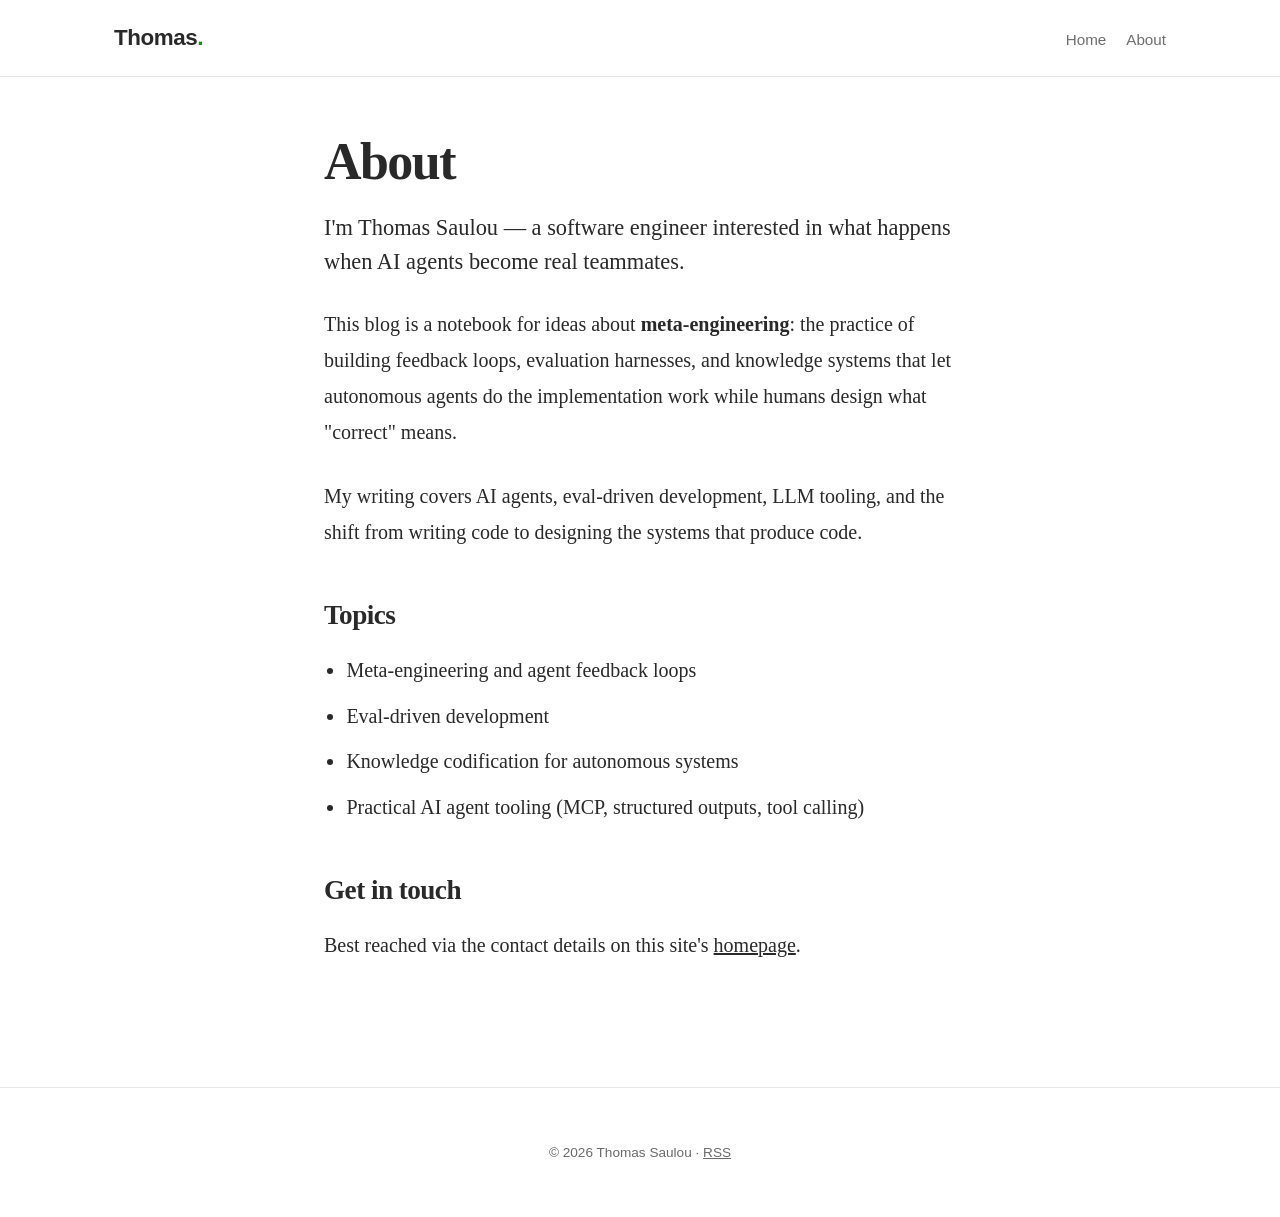
==== about.html @ 218aec30 "feat: SEO + GEO foundations (sitemap, robots, llms.txt, RSS, JSON-LD, OG)" ====
<!DOCTYPE html>
<html lang="en">
<head>
  <meta charset="UTF-8" />
  <meta name="viewport" content="width=device-width, initial-scale=1.0" />
  <title>About — Thomas Saulou</title>
  <meta name="description" content="About Thomas Saulou — software engineer writing on AI agents, meta-engineering, and the systems that let autonomous code ship correctly." />
  <meta name="author" content="Thomas Saulou" />
  <link rel="canonical" href="https://thomassaulou.github.io/about.html" />
  <meta name="robots" content="index, follow" />

  <meta property="og:type" content="profile" />
  <meta property="og:title" content="About — Thomas Saulou" />
  <meta property="og:description" content="Software engineer writing on AI agents, meta-engineering, and autonomous systems." />
  <meta property="og:url" content="https://thomassaulou.github.io/about.html" />
  <meta property="og:image" content="https://thomassaulou.github.io/og-image.svg" />

  <link rel="icon" type="image/svg+xml" href="/favicon.svg" />
  <link rel="stylesheet" href="styles.css" />

  <script type="application/ld+json">
  {
    "@context": "https://schema.org",
    "@type": "AboutPage",
    "url": "https://thomassaulou.github.io/about.html",
    "name": "About Thomas Saulou",
    "mainEntity": {
      "@type": "Person",
      "@id": "https://thomassaulou.github.io/#person",
      "name": "Thomas Saulou",
      "url": "https://thomassaulou.github.io/",
      "jobTitle": "Software Engineer",
      "description": "Software engineer focused on AI agents, meta-engineering, and building autonomous systems.",
      "knowsAbout": [
        "AI agents",
        "Meta-engineering",
        "Eval-driven development",
        "Large language models",
        "Software engineering"
      ]
    }
  }
  </script>
</head>
<body>
  <header class="site-header">
    <div class="site-header__inner">
      <a class="brand" href="/" aria-label="Thomas Saulou — Home">Thomas<span>.</span></a>
      <nav class="site-nav" aria-label="Main navigation">
        <a href="/">Home</a>
        <a href="/about.html" aria-current="page">About</a>
      </nav>
    </div>
  </header>

  <main class="article">
    <h1 class="article__title">About</h1>

    <article class="article__body">
      <p class="lead">I'm Thomas Saulou — a software engineer interested in what happens when AI agents become real teammates.</p>

      <p>This blog is a notebook for ideas about <strong>meta-engineering</strong>: the practice of building feedback loops, evaluation harnesses, and knowledge systems that let autonomous agents do the implementation work while humans design what "correct" means.</p>

      <p>My writing covers AI agents, eval-driven development, LLM tooling, and the shift from writing code to designing the systems that produce code.</p>

      <h2>Topics</h2>
      <ul>
        <li>Meta-engineering and agent feedback loops</li>
        <li>Eval-driven development</li>
        <li>Knowledge codification for autonomous systems</li>
        <li>Practical AI agent tooling (MCP, structured outputs, tool calling)</li>
      </ul>

      <h2>Get in touch</h2>
      <p>Best reached via the contact details on this site's <a href="/">homepage</a>.</p>
    </article>
  </main>

  <footer class="site-footer">
    <p>&copy; <span id="year"></span> Thomas Saulou · <a href="/feed.xml">RSS</a></p>
  </footer>
  <script src="main.js"></script>
</body>
</html>
---- styles.css ----
:root {
  --color-bg: #ffffff;
  --color-text: rgba(41, 41, 41, 1);
  --color-muted: rgba(107, 107, 107, 1);
  --color-faint: rgba(41, 41, 41, 0.68);
  --color-border: rgba(230, 230, 230, 1);
  --color-accent: #1a8917;
  --color-code-bg: #f6f6f4;

  --font-sans: -apple-system, BlinkMacSystemFont, "Segoe UI", Roboto,
    Helvetica, Arial, sans-serif;
  --font-serif: Charter, "Iowan Old Style", Georgia, "Times New Roman",
    serif;
  --font-mono: "SF Mono", ui-monospace, "Roboto Mono", Menlo, Consolas,
    monospace;

  --reading-width: 680px;

  --text-title: clamp(2rem, 1.3rem + 3vw, 3.25rem);
  --text-body: 1.25rem;
  --text-lead: 1.35rem;

  --duration: 200ms;
}

* {
  box-sizing: border-box;
}

.visually-hidden {
  position: absolute;
  width: 1px;
  height: 1px;
  padding: 0;
  margin: -1px;
  overflow: hidden;
  clip: rect(0, 0, 0, 0);
  white-space: nowrap;
  border: 0;
}

html {
  -webkit-text-size-adjust: 100%;
}

body {
  margin: 0;
  background: var(--color-bg);
  color: var(--color-text);
  font-family: var(--font-sans);
  line-height: 1.6;
  -webkit-font-smoothing: antialiased;
  text-rendering: optimizeLegibility;
}

a {
  color: inherit;
}

/* ---------- Site header ---------- */
.site-header {
  border-bottom: 1px solid var(--color-border);
}

.site-header__inner {
  max-width: 1100px;
  margin: 0 auto;
  padding: 1.25rem 1.5rem;
  display: flex;
  align-items: baseline;
  justify-content: space-between;
  gap: 1rem;
}

.brand {
  font-weight: 700;
  font-size: 1.4rem;
  letter-spacing: -0.02em;
  text-decoration: none;
}

.brand span {
  color: var(--color-accent);
}

.site-nav {
  display: flex;
  gap: 1.25rem;
  font-size: 0.95rem;
  color: var(--color-faint);
}

.site-nav a {
  text-decoration: none;
}

.site-nav a:hover {
  color: var(--color-text);
}

/* ---------- Home / feed ---------- */
.feed {
  max-width: var(--reading-width);
  margin: 0 auto;
  padding: 3.5rem 1.5rem 5rem;
}

.feed__lede {
  font-family: var(--font-serif);
  font-size: var(--text-lead);
  color: var(--color-faint);
  margin: 0 0 3rem;
  line-height: 1.5;
}

.post-card {
  display: block;
  text-decoration: none;
  padding: 2rem 0;
  border-top: 1px solid var(--color-border);
  transition: opacity var(--duration) ease;
}

.post-card:hover {
  opacity: 0.72;
}

.post-card__meta {
  font-size: 0.85rem;
  color: var(--color-muted);
  margin-bottom: 0.6rem;
}

.post-card__title {
  font-family: var(--font-serif);
  font-size: 1.75rem;
  line-height: 1.2;
  letter-spacing: -0.02em;
  margin: 0 0 0.6rem;
}

.post-card__excerpt {
  font-family: var(--font-serif);
  font-size: 1.1rem;
  color: var(--color-faint);
  margin: 0;
}

/* ---------- Article ---------- */
.article {
  max-width: var(--reading-width);
  margin: 0 auto;
  padding: 3.5rem 1.5rem 6rem;
}

.article__back {
  display: inline-block;
  margin-bottom: 2.5rem;
  font-size: 0.9rem;
  color: var(--color-muted);
  text-decoration: none;
}

.article__back:hover {
  color: var(--color-text);
}

.article__title {
  font-family: var(--font-serif);
  font-size: var(--text-title);
  line-height: 1.12;
  letter-spacing: -0.03em;
  font-weight: 700;
  margin: 0 0 1.25rem;
}

.article__byline {
  display: flex;
  align-items: center;
  gap: 0.75rem;
  padding-bottom: 1.75rem;
  margin-bottom: 2.5rem;
  border-bottom: 1px solid var(--color-border);
}

.avatar {
  width: 44px;
  height: 44px;
  border-radius: 50%;
  background: linear-gradient(135deg, #1a8917, #0b5cad);
  color: #fff;
  display: grid;
  place-items: center;
  font-weight: 700;
  font-size: 1rem;
}

.article__byline .name {
  font-weight: 600;
  font-size: 0.98rem;
}

.article__byline .sub {
  font-size: 0.88rem;
  color: var(--color-muted);
}

.article__body {
  font-family: var(--font-serif);
  font-size: var(--text-body);
  line-height: 1.8;
  color: var(--color-text);
}

.article__body p {
  margin: 0 0 1.75rem;
}

.article__body p.lead {
  font-size: 1.4rem;
  line-height: 1.5;
}

.article__body h2 {
  font-size: 1.7rem;
  letter-spacing: -0.02em;
  line-height: 1.25;
  margin: 3rem 0 1.25rem;
}

.article__body strong {
  font-weight: 700;
}

.article__body em {
  font-style: italic;
}

.article__body ul {
  margin: 0 0 1.75rem;
  padding-left: 1.4rem;
}

.article__body li {
  margin-bottom: 0.6rem;
}

.article__body hr {
  border: none;
  text-align: center;
  margin: 3rem 0;
}

.article__body hr::before {
  content: "• • •";
  color: var(--color-muted);
  letter-spacing: 0.6em;
  font-size: 0.9rem;
}

.article__body pre {
  font-family: var(--font-mono);
  font-size: 0.92rem;
  line-height: 1.6;
  background: var(--color-code-bg);
  border-radius: 8px;
  padding: 1.25rem 1.4rem;
  overflow-x: auto;
  margin: 0 0 1.75rem;
  color: #1b1b1b;
}

.article__body code {
  font-family: var(--font-mono);
  font-size: 0.9em;
  background: var(--color-code-bg);
  padding: 0.12em 0.4em;
  border-radius: 4px;
}

.article__body pre code {
  background: none;
  padding: 0;
  font-size: inherit;
}

/* ---------- Footer ---------- */
.site-footer {
  border-top: 1px solid var(--color-border);
  padding: 2.5rem 1.5rem;
  text-align: center;
  font-size: 0.85rem;
  color: var(--color-muted);
}

@media (max-width: 600px) {
  :root {
    --text-body: 1.15rem;
  }
}
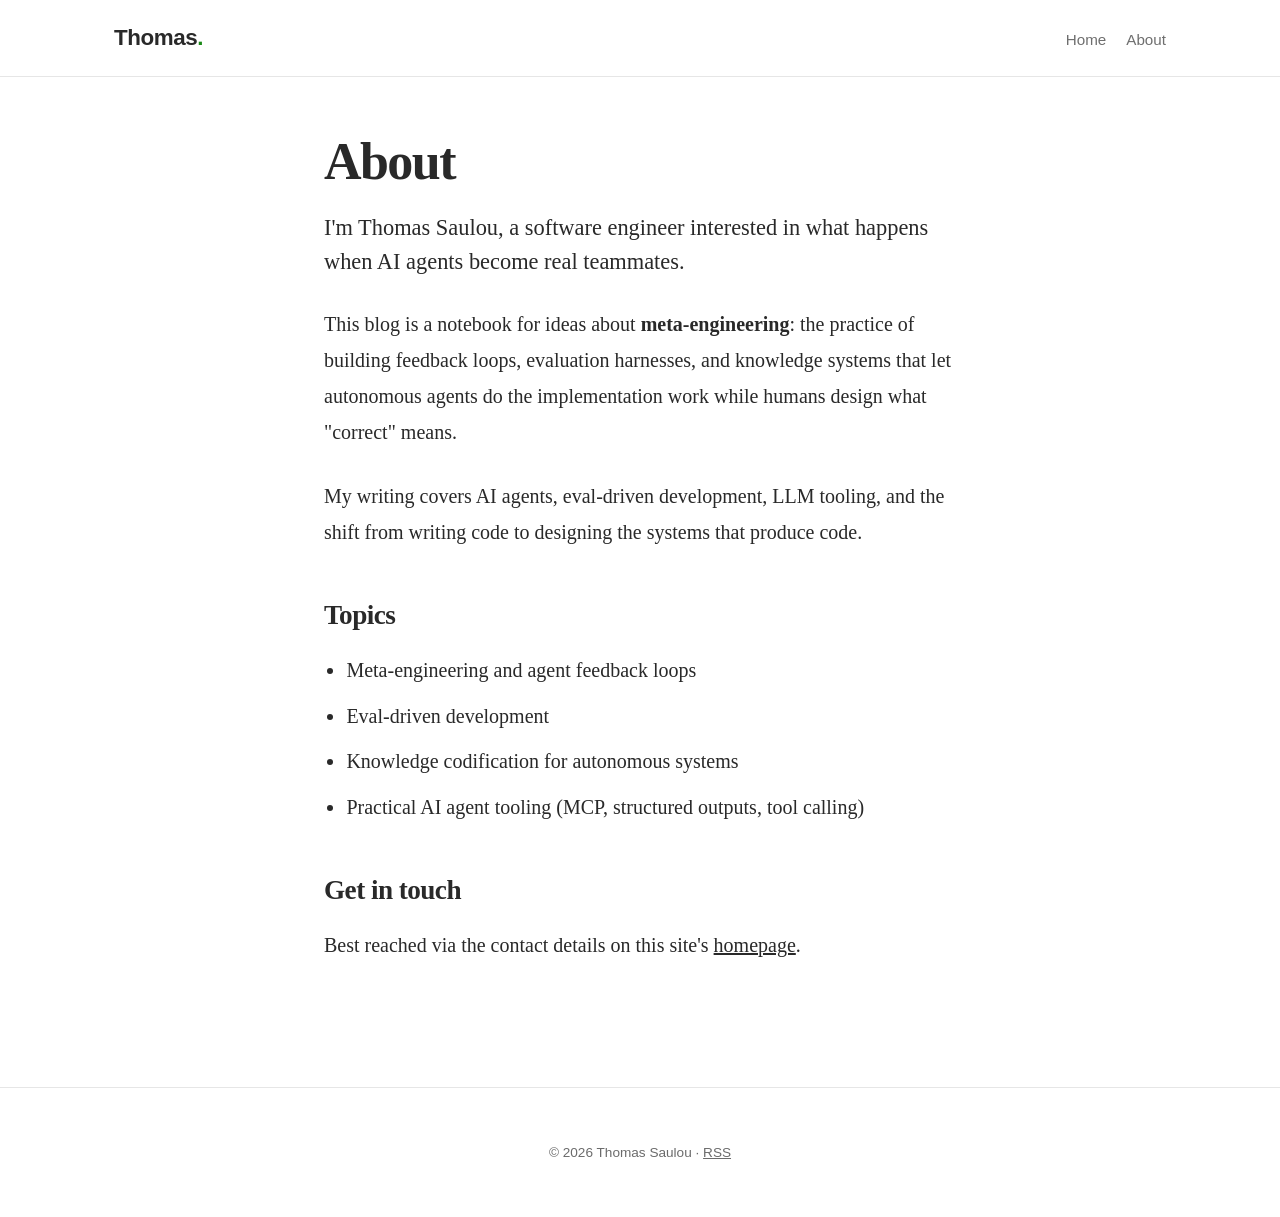
==== commit 648a1d00: "chore: replace all em dashes with commas, colons, semicolons, and parentheses per writing style guid" ====
--- a/about.html
+++ b/about.html
@@ -3,14 +3,15 @@
 <head>
   <meta charset="UTF-8" />
   <meta name="viewport" content="width=device-width, initial-scale=1.0" />
-  <title>About — Thomas Saulou</title>
-  <meta name="description" content="About Thomas Saulou — software engineer writing on AI agents, meta-engineering, and the systems that let autonomous code ship correctly." />
+  <meta name="google-site-verification" content="F1yZYRpmSvjpjJo8zr6XGLN0l1g95KaCxZ3jnnI6xVU" />
+  <title>About | Thomas Saulou</title>
+  <meta name="description" content="About Thomas Saulou, software engineer writing on AI agents, meta-engineering, and the systems that let autonomous code ship correctly." />
   <meta name="author" content="Thomas Saulou" />
   <link rel="canonical" href="https://thomassaulou.github.io/about.html" />
   <meta name="robots" content="index, follow" />
 
   <meta property="og:type" content="profile" />
-  <meta property="og:title" content="About — Thomas Saulou" />
+  <meta property="og:title" content="About | Thomas Saulou" />
   <meta property="og:description" content="Software engineer writing on AI agents, meta-engineering, and autonomous systems." />
   <meta property="og:url" content="https://thomassaulou.github.io/about.html" />
   <meta property="og:image" content="https://thomassaulou.github.io/og-image.svg" />
@@ -45,7 +46,7 @@
 <body>
   <header class="site-header">
     <div class="site-header__inner">
-      <a class="brand" href="/" aria-label="Thomas Saulou — Home">Thomas<span>.</span></a>
+      <a class="brand" href="/" aria-label="Thomas Saulou, Home">Thomas<span>.</span></a>
       <nav class="site-nav" aria-label="Main navigation">
         <a href="/">Home</a>
         <a href="/about.html" aria-current="page">About</a>
@@ -57,7 +58,7 @@
     <h1 class="article__title">About</h1>
 
     <article class="article__body">
-      <p class="lead">I'm Thomas Saulou — a software engineer interested in what happens when AI agents become real teammates.</p>
+      <p class="lead">I'm Thomas Saulou, a software engineer interested in what happens when AI agents become real teammates.</p>
 
       <p>This blog is a notebook for ideas about <strong>meta-engineering</strong>: the practice of building feedback loops, evaluation harnesses, and knowledge systems that let autonomous agents do the implementation work while humans design what "correct" means.</p>
 
